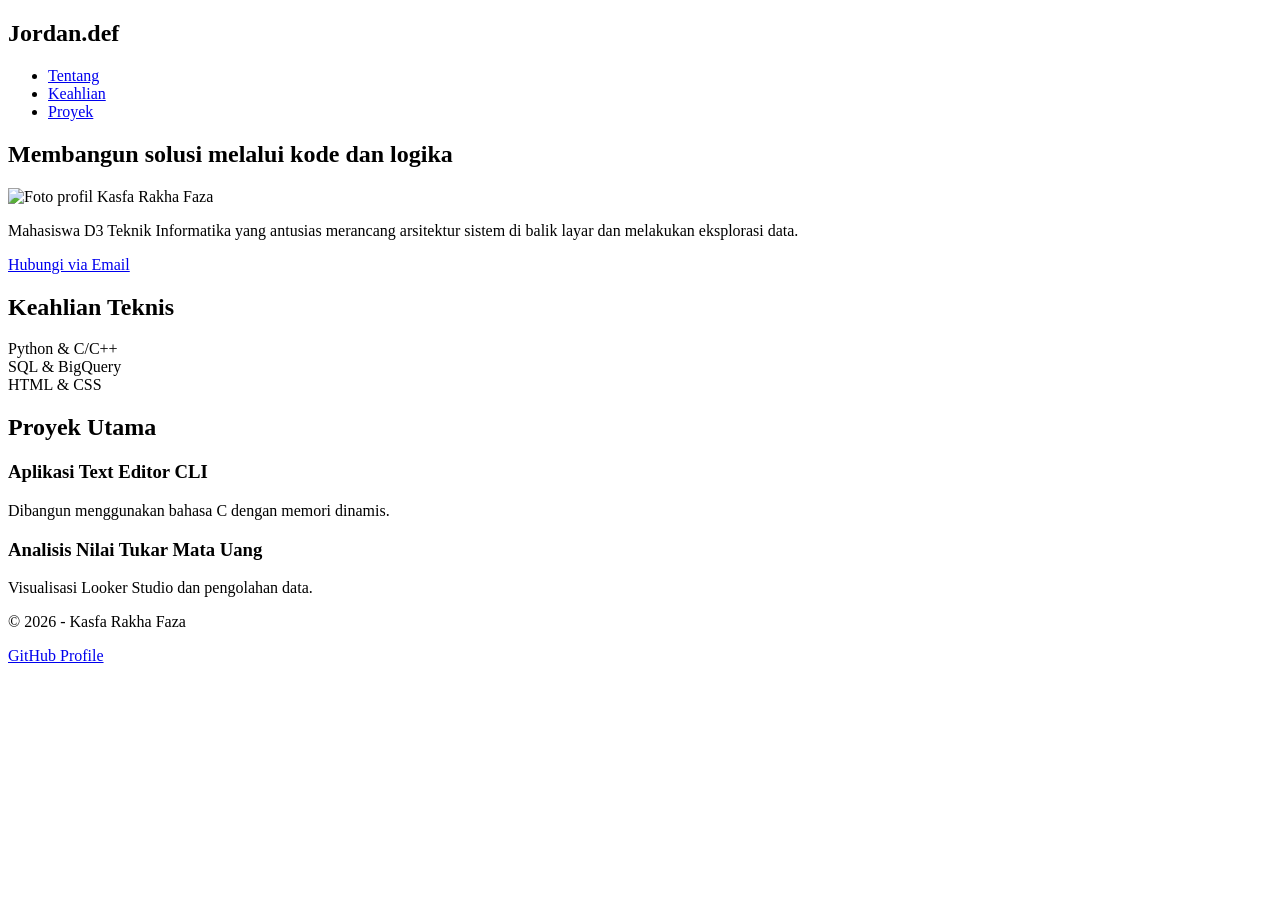
==== portofolio.html @ 459d472c "membuat kerangka html" ====
<!DOCTYPE html>
<html lang="id">
<head>
    <meta charset="UTF-8">
    <meta name="viewport" content="width=device-width, initial-scale=1.0">
    <title>Porto Folio</title>
    <link rel="stylesheet" href="portofolio.css">
</head>
<body>
    <header>
        <nav>
            <h2>Jordan.def</h2>
            <ul>
                <li><a href="#tentang">Tentang</a></li>
                <li><a href="#keahlian">Keahlian</a></li>
                <li><a href="#proyek">Proyek</a></li>
            </ul>
        </nav>
    </header>

    <main>
        <section id="tentang">
            <h1>Membangun solusi melalui kode dan logika</h1>
            <img src="asset/profile.jpg" alt="Foto profil Kasfa Rakha Faza">
            <p>Mahasiswa D3 Teknik Informatika yang antusias merancang arsitektur sistem di balik layar dan melakukan eksplorasi data.</p>
            <a href="mailto:kasfa280@gmail.com" class="btn-cta">Hubungi via Email</a>
        </section>

        <section id="keahlian">
            <h2>Keahlian Teknis</h2>
            <div class="flex-container">
                <div class="card">Python & C/C++</div>
                <div class="card">SQL & BigQuery</div>
                <div class="card">HTML & CSS</div>
            </div>
        </section>

        <section id="proyek">
            <h2>Proyek Utama</h2>
            <div class="flex-container">
                <div class="card">
                    <h3>Aplikasi Text Editor CLI</h3>
                    <p>Dibangun menggunakan bahasa C dengan memori dinamis.</p>
                </div>
                <div class="card">
                    <h3>Analisis Nilai Tukar Mata Uang</h3>
                    <p>Visualisasi Looker Studio dan pengolahan data.</p>
                </div>
            </div>
        </section>
    </main>

    <footer>
        <p>&copy; 2026 - Kasfa Rakha Faza</p>
        <a href="https://github.com/kasfaRF13">GitHub Profile</a>
    </footer>
</body>
</html>
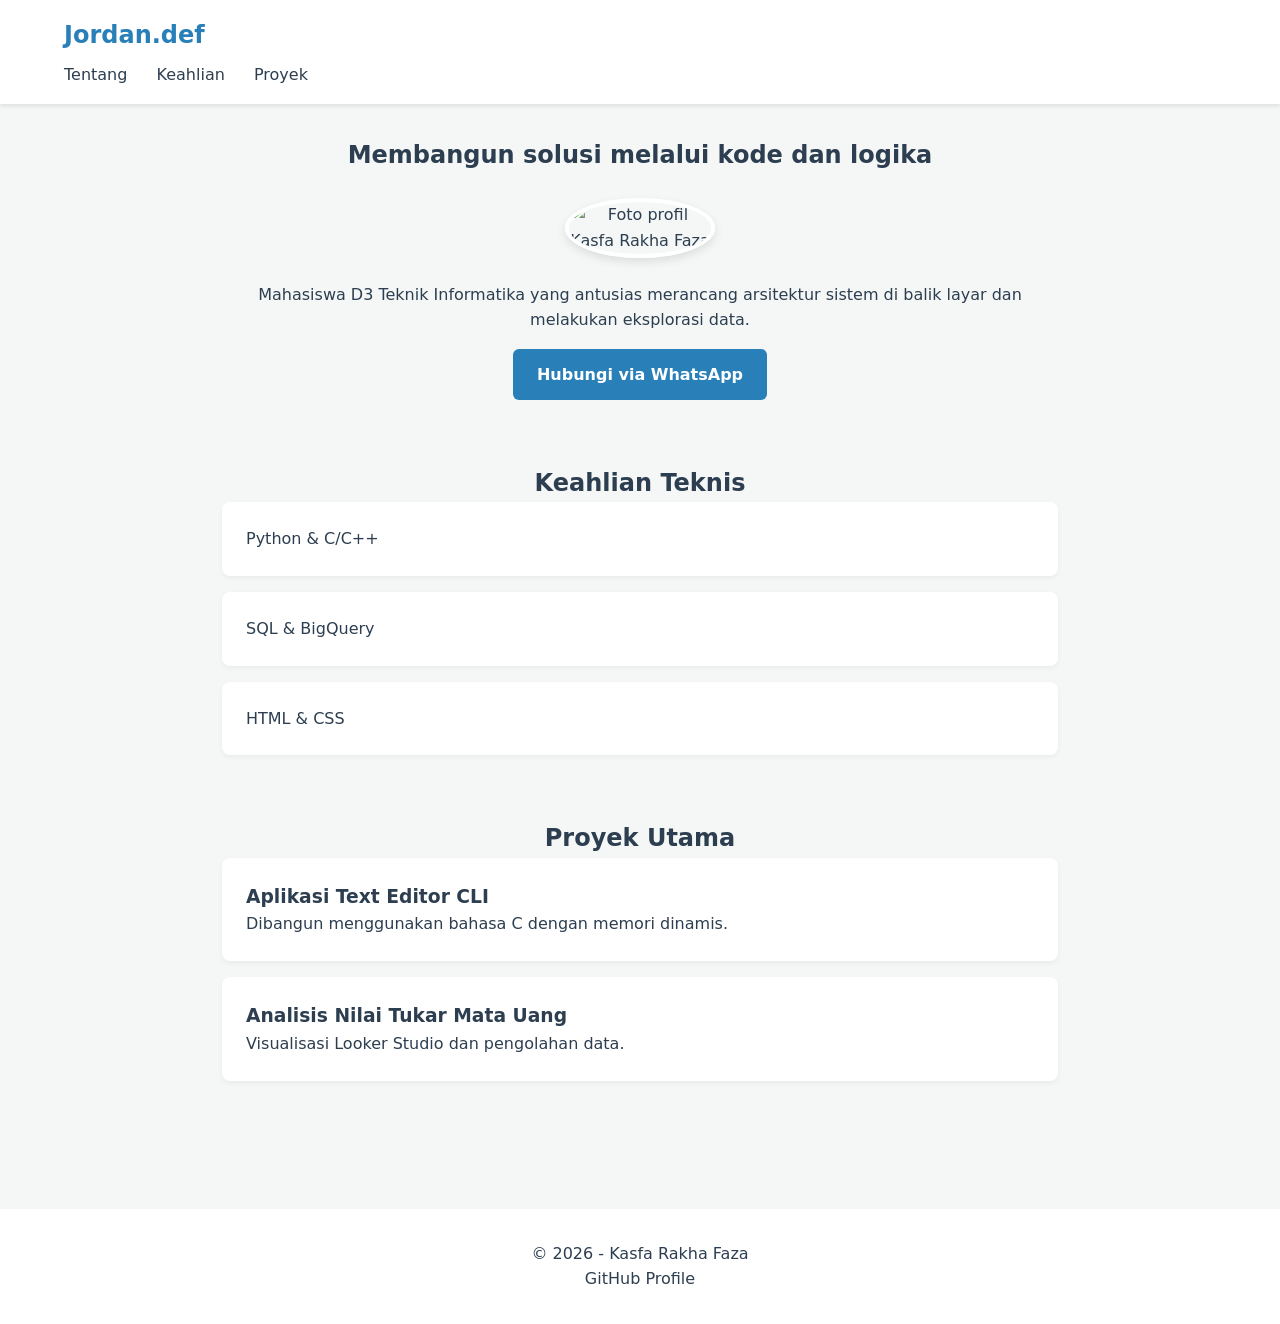
==== commit 72afe887: "mengganti via gmail ke via whatsap" ====
--- a/portofolio.html
+++ b/portofolio.html
@@ -23,7 +23,7 @@
             <h1>Membangun solusi melalui kode dan logika</h1>
             <img src="asset/profile.jpg" alt="Foto profil Kasfa Rakha Faza">
             <p>Mahasiswa D3 Teknik Informatika yang antusias merancang arsitektur sistem di balik layar dan melakukan eksplorasi data.</p>
-            <a href="mailto:kasfa280@gmail.com" class="btn-cta">Hubungi via Email</a>
+            <a href="https://wa.me/6283159043572" class="btn-cta" target="_blank">Hubungi via WhatsApp</a>
         </section>
 
         <section id="keahlian">
--- a/portofolio.css
+++ b/portofolio.css
@@ -0,0 +1,105 @@
+* {
+    box-sizing: border-box;
+    margin: 0;
+    padding: 0;
+}
+
+:root {
+    --color-bg: #f4f7f6;
+    --color-text: #2c3e50;
+    --color-primary: #2980b9;
+    --font-main: system-ui, -apple-system, sans-serif;
+}
+
+body {
+    font-family: var(--font-main);
+    background-color: var(--color-bg);
+    color: var(--color-text);
+    line-height: 1.6;
+}
+
+header {
+    background-color: #ffffff;
+    box-shadow: 0 2px 4px rgba(0,0,0,0.1);
+    padding: 1rem 5%;
+}
+
+nav h2 {
+    color: var(--color-primary);
+    margin-bottom: 0.5rem;
+}
+
+nav ul {
+    list-style: none;
+}
+
+nav ul li {
+    display: inline-block;
+    margin-right: 1.5rem;
+}
+
+a {
+    text-decoration: none;
+    color: var(--color-text);
+    font-weight: 500;
+}
+
+a:hover {
+    color: var(--color-primary);
+}
+
+a:focus-visible, .btn-cta:focus-visible {
+    outline: 3px solid var(--color-primary);
+    outline-offset: 4px;
+    border-radius: 4px;
+}
+
+main {
+    max-width: 900px;
+    margin: 0 auto;
+    padding: 2rem;
+}
+
+section {
+    margin-bottom: 4rem;
+    text-align: center;
+}
+
+img {
+    max-width: 150px;
+    border-radius: 50%;
+    margin: 1.5rem 0;
+    border: 4px solid #ffffff;
+    box-shadow: 0 4px 10px rgba(0,0,0,0.1);
+}
+
+.btn-cta {
+    display: inline-block;
+    background-color: var(--color-primary);
+    color: #ffffff;
+    padding: 0.8rem 1.5rem;
+    border-radius: 6px;
+    margin-top: 1rem;
+    font-weight: bold;
+}
+
+.btn-cta:hover {
+    background-color: #1c5980;
+    color: #ffffff;
+}
+
+.card {
+    background-color: #ffffff;
+    padding: 1.5rem;
+    border-radius: 8px;
+    box-shadow: 0 2px 5px rgba(0,0,0,0.05);
+    margin-bottom: 1rem;
+    text-align: left;
+}
+
+footer {
+    text-align: center;
+    padding: 2rem;
+    background-color: #ffffff;
+    margin-top: 2rem;
+}
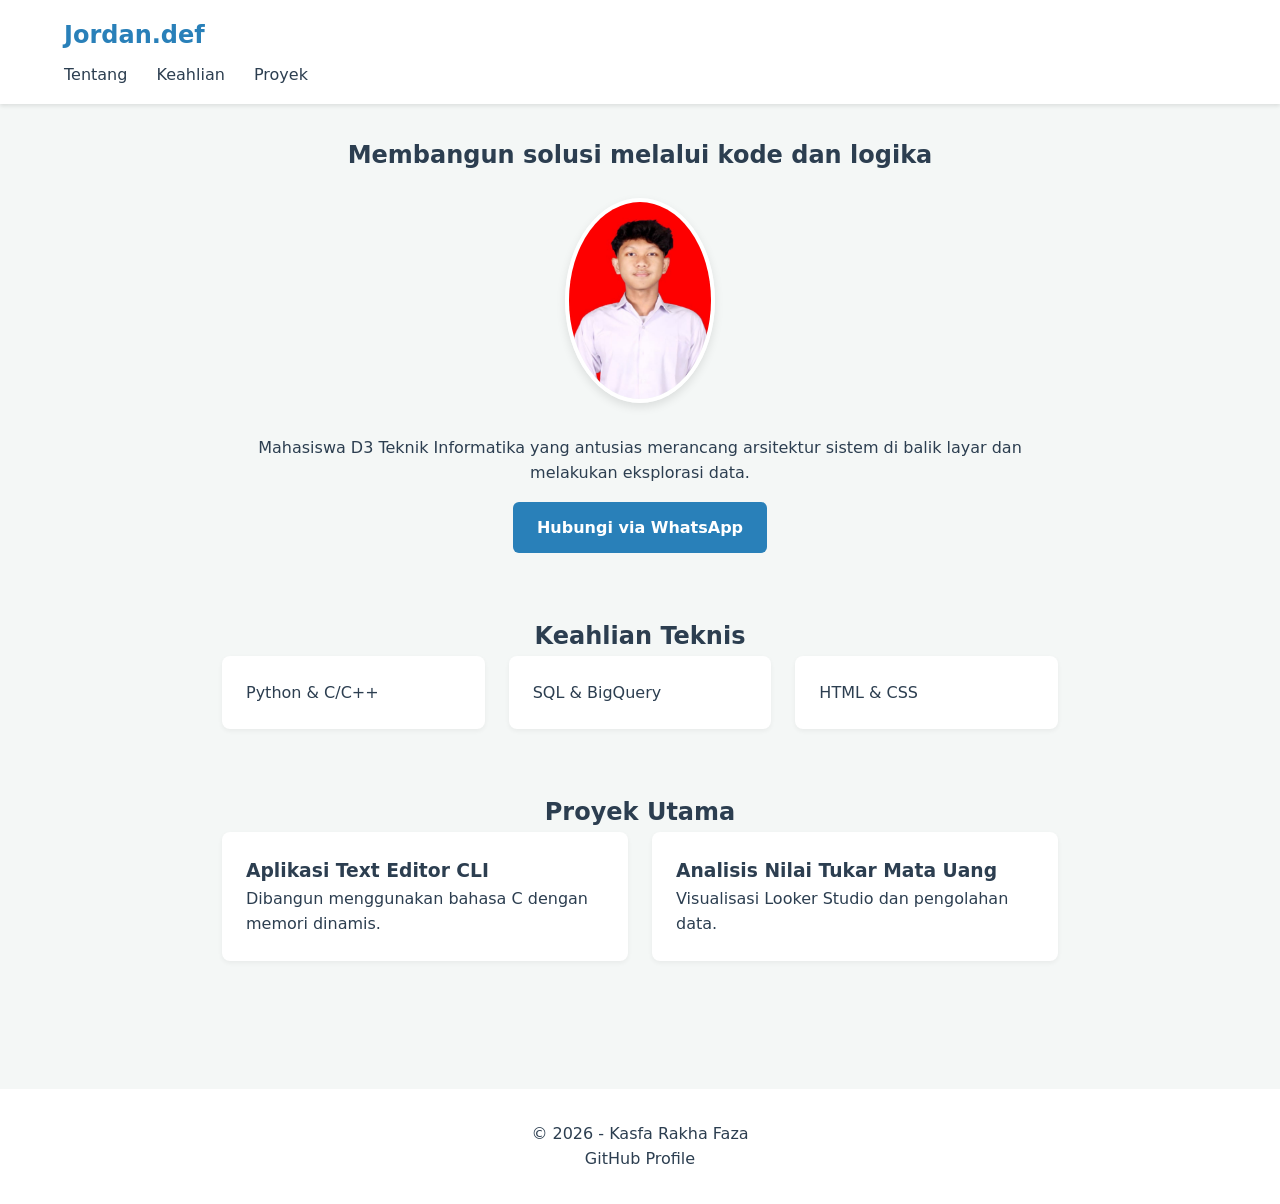
==== commit 17f71406: "menambahkan foto" ====
--- a/portofolio.html
+++ b/portofolio.html
@@ -21,7 +21,7 @@
     <main>
         <section id="tentang">
             <h1>Membangun solusi melalui kode dan logika</h1>
-            <img src="asset/profile.jpg" alt="Foto profil Kasfa Rakha Faza">
+            <img src="profile.jpg" alt="Foto profil Kasfa Rakha Faza">
             <p>Mahasiswa D3 Teknik Informatika yang antusias merancang arsitektur sistem di balik layar dan melakukan eksplorasi data.</p>
             <a href="https://wa.me/6283159043572" class="btn-cta" target="_blank">Hubungi via WhatsApp</a>
         </section>
--- a/portofolio.css
+++ b/portofolio.css
@@ -102,4 +102,28 @@
     padding: 2rem;
     background-color: #ffffff;
     margin-top: 2rem;
+}
+
+.flex-container {
+    display: flex;
+    flex-wrap: wrap;
+    gap: 1.5rem;
+    justify-content: center;
+}
+
+.flex-container .card{
+    flex : 1 1 calc(33.333% - 1rem);
+    margin-bottom: 0;
+}
+
+@media screen and (max-width: 600px){
+    .flex-container .card{
+        flex-basis: 100%;
+    }
+
+    nav ul li {
+        display: block;
+        margin-right: 0;
+        margin-bottom: 0.5rem;
+    }
 }
